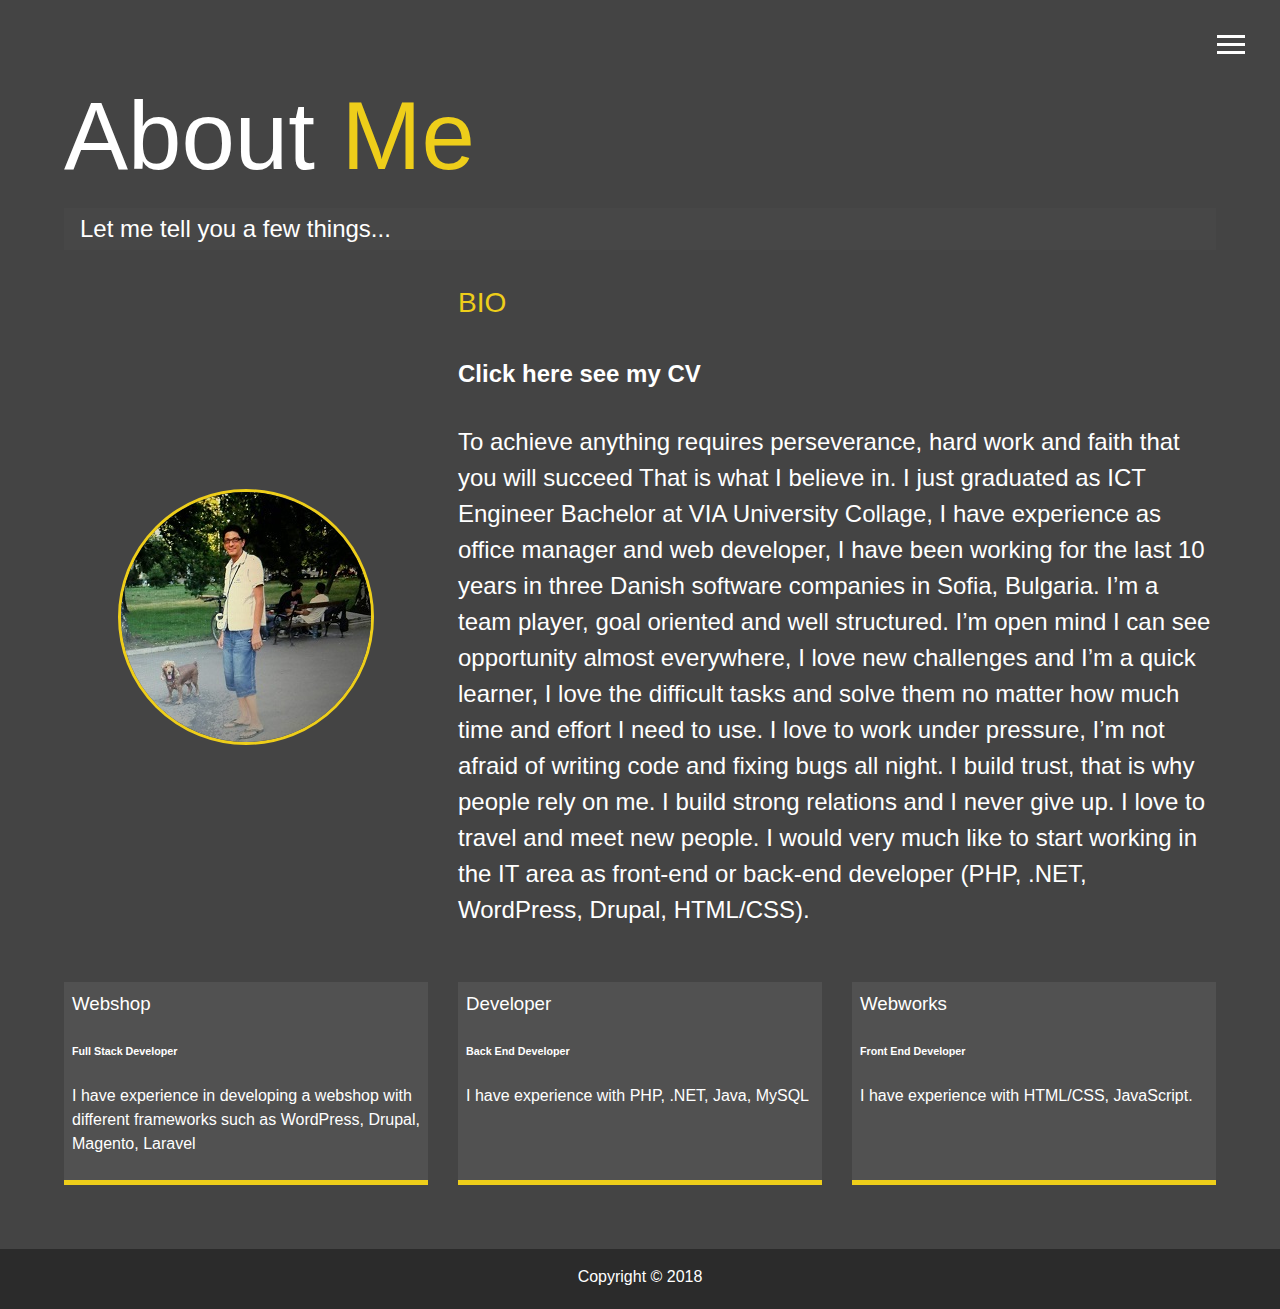
==== about.html @ 6d035e1e "Initial commit" ====
<!DOCTYPE html>
<html lang="en">

<head>
  <meta charset="UTF-8">
  <meta name="viewport" content="width=device-width, initial-scale=1.0">
  <meta http-equiv="X-UA-Compatible" content="ie=edge">
  <link rel="stylesheet" href="https://use.fontawesome.com/releases/v5.2.0/css/all.css" integrity="sha384-hWVjflwFxL6sNzntih27bfxkr27PmbbK/iSvJ+a4+0owXq79v+lsFkW54bOGbiDQ"
    crossorigin="anonymous">

  <link rel="stylesheet" href="css/main.css">
  <title>About Me</title>
</head>

<body>
  <header>
    <div class="menu-btn">
      <div class="btn-line"></div>
      <div class="btn-line"></div>
      <div class="btn-line"></div>
    </div>

    <nav class="menu">
      <div class="menu-branding">
        <div class="portrait"></div>
      </div>
      <ul class="menu-nav">
        <li class="nav-item">
          <a href="index.html" class="nav-link">
            Home
          </a>
        </li>
        <li class="nav-item current">
          <a href="about.html" class="nav-link">
            About Me
          </a>
        </li>
        <li class="nav-item">
          <a href="work.html" class="nav-link">
            My Work
          </a>
        </li>
        <li class="nav-item">
          <a href="contact.html" class="nav-link">
            How To Reach Me
          </a>
        </li>
      </ul>
    </nav>
  </header>

  <main id="about">
    <h1 class="lg-heading">
      About
      <span class="text-secondary">Me</span>
    </h1>
    <h2 class="sm-heading">
      Let me tell you a few things...
    </h2>
    <div class="about-info">
      <img src="img/portrait.jpg" alt="John Doe" class="bio-image">

      <div class="bio">
        <h3 class="text-secondary">BIO</h3>
        <a href="https://www.dropbox.com/sh/us0byk2o1c7omhc/AAArqTP1aUPcMfas-svjt58Xa?dl=0">
          <h4>Click here see my CV</h4>
        </a>
        <p>To achieve anything requires perseverance, hard work and faith that you will succeed That is what I believe
          in. I just graduated as ICT Engineer Bachelor at VIA University Collage, I have experience as office manager
          and web developer, I have been working for the last 10 years in three Danish software companies in Sofia,
          Bulgaria. I’m a team player, goal oriented and well structured. I’m open mind I can see opportunity almost
          everywhere, I love new challenges and I’m a quick learner, I love the difficult tasks and solve them no
          matter how much time and effort I need to use. I love to work under pressure, I’m not afraid of writing code
          and fixing bugs all night. I build trust, that is why people rely on me. I build strong relations and I never
          give up. I love to travel and meet new people. I would very much like to start working in the IT area as
          front-end or back-end developer (PHP, .NET, WordPress, Drupal, HTML/CSS).</p>
      </div>

      <div class="job job-1">
        <h3>Webshop</h3>
        <h6>Full Stack Developer</h6>
        <p>I have experience in developing a webshop with different frameworks such as WordPress, Drupal, Magento,
          Laravel</p>
      </div>

      <div class="job job-2">
        <h3>Developer</h3>
        <h6>Back End Developer</h6>
        <p>I have experience with PHP, .NET, Java, MySQL</p>
      </div>

      <div class="job job-3">
        <h3>Webworks</h3>
        <h6>Front End Developer</h6>
        <p>I have experience with HTML/CSS, JavaScript.</p>
      </div>
    </div>
  </main>

  <footer id="main-footer">
    Copyright &copy; 2018
  </footer>

  <script src="js/main.js"></script>
</body>

</html>
---- css/main.css ----
.menu-btn {
  position: absolute;
  z-index: 3;
  right: 35px;
  top: 35px;
  cursor: pointer;
  transition: all 0.5s ease-out;
}
.menu-btn .btn-line {
  width: 28px;
  height: 3px;
  margin: 0 0 5px 0;
  background: #fff;
  transition: all 0.5s ease-out;
}
.menu-btn.close {
  transform: rotate(180deg);
}
.menu-btn.close .btn-line:nth-child(1) {
  transform: rotate(45deg) translate(5px, 5px);
}
.menu-btn.close .btn-line:nth-child(2) {
  opacity: 0;
}
.menu-btn.close .btn-line:nth-child(3) {
  transform: rotate(-45deg) translate(7px, -6px);
}

.menu {
  position: fixed;
  top: 0;
  width: 100%;
  opacity: 0.9;
  visibility: hidden;
}
.menu.show {
  visibility: visible;
}
.menu-branding,
.menu-nav {
  display: flex;
  flex-flow: column wrap;
  align-items: center;
  justify-content: center;
  float: left;
  width: 50%;
  height: 100vh;
  overflow: hidden;
}
.menu-nav {
  margin: 0;
  padding: 0;
  background: #373737;
  list-style: none;
  transform: translate3d(0, -100%, 0);
  transition: all 0.5s ease-out;
}
.menu-nav.show {
  transform: translate3d(0, 0, 0);
}
.menu-branding {
  background: #444;
  transform: translate3d(0, 100%, 0);
  transition: all 0.5s ease-out;
}
.menu-branding.show {
  transform: translate3d(0, 0, 0);
}
.menu-branding .portrait {
  width: 250px;
  height: 250px;
  background: url("../img/portrait.jpg");
  border-radius: 50%;
  border: solid 3px #eece1a;
}
.menu .nav-item {
  transform: translate3d(600px, 0, 0);
  transition: all 0.5s ease-out;
}
.menu .nav-item.show {
  transform: translate3d(0, 0, 0);
}
.menu .nav-item.current > a {
  color: #eece1a;
}
.menu .nav-link {
  display: inline-block;
  position: relative;
  font-size: 30px;
  text-transform: uppercase;
  padding: 1rem 0;
  font-weight: 300;
  color: #fff;
  text-decoration: none;
  transition: all 0.5s ease-out;
}
.menu .nav-link:hover {
  color: #eece1a;
}

.nav-item:nth-child(1) {
  transition-delay: 0.1s;
}

.nav-item:nth-child(2) {
  transition-delay: 0.2s;
}

.nav-item:nth-child(3) {
  transition-delay: 0.3s;
}

.nav-item:nth-child(4) {
  transition-delay: 0.4s;
}

* {
  box-sizing: border-box;
}

body {
  background: #444;
  color: #fff;
  height: 100%;
  margin: 0;
  font-family: "Segoe UI", Tahoma, Geneva, Verdana, sans-serif;
  line-height: 1.5;
}
body#bg-img {
  background: url(../img/background.jpg);
  background-attachment: fixed;
  background-size: cover;
}
body#bg-img:after {
  content: "";
  position: absolute;
  top: 0;
  right: 0;
  width: 100%;
  height: 100%;
  z-index: -1;
  background: rgba(68, 68, 68, 0.9);
}

h1,
h2,
h3 {
  margin: 0;
  font-weight: 400;
}
h1.lg-heading,
h2.lg-heading,
h3.lg-heading {
  font-size: 6rem;
}
h1.sm-heading,
h2.sm-heading,
h3.sm-heading {
  margin-bottom: 2rem;
  padding: 0.2rem 1rem;
  background: rgba(73, 73, 73, 0.5);
}

a {
  color: #fff;
  text-decoration: none;
}

header {
  position: fixed;
  z-index: 2;
  width: 100%;
}

.text-secondary {
  color: #eece1a;
}

main {
  padding: 4rem;
  min-height: calc(100vh - 60px);
}
main .icons {
  margin-top: 1rem;
}
main .icons a {
  padding: 0.4rem;
}
main .icons a:hover {
  color: #eece1a;
  transition: all 0.5s ease-out;
}
main#home {
  overflow: hidden;
}
main#home h1 {
  margin-top: 20vh;
}

.about-info {
  display: grid;
  grid-gap: 30px;
  grid-template-areas: "bioimage bio bio" "job1 job2 job3";
  grid-template-columns: repeat(3, 1fr);
}
.about-info .bio-image {
  grid-area: bioimage;
  margin: auto;
  border-radius: 50%;
  border: #eece1a 3px solid;
}
.about-info .bio {
  grid-area: bio;
  font-size: 1.5rem;
}
.about-info .job-1 {
  grid-area: job1;
}
.about-info .job-2 {
  grid-area: job2;
}
.about-info .job-3 {
  grid-area: job3;
}
.about-info .job {
  background: #515151;
  padding: 0.5rem;
  border-bottom: #eece1a 5px solid;
}

.projects {
  display: grid;
  grid-gap: 0.7rem;
  grid-template-columns: repeat(3, 1fr);
}
.projects img {
  width: 100%;
  border: 3px #fff solid;
}
.projects img:hover {
  opacity: 0.5;
  border-color: #eece1a;
  transition: all 0.5s ease-out;
}

.boxes {
  display: flex;
  flex-wrap: wrap;
  justify-content: space-evenly;
  align-items: center;
  margin-top: 1rem;
}
.boxes div {
  font-size: 2rem;
  border: 3px #fff solid;
  padding: 1.5rem 2.5rem;
  margin-bottom: 3rem;
  transition: all 0.5s ease-out;
}
.boxes div:hover {
  padding: 0.5rem 1.5rem;
  background: #eece1a;
  color: #000;
}
.boxes div:hover span {
  color: #000;
}

.btn,
.btn-dark,
.btn-light {
  display: block;
  padding: 0.5rem 1rem;
  border: 0;
  margin-bottom: 0.3rem;
}
.btn:hover,
.btn-dark:hover,
.btn-light:hover {
  background: #eece1a;
  color: #000;
}

.btn-dark {
  background: black;
  color: #fff;
}

.btn-light {
  background: #c4c4c4;
  color: #333;
}

#main-footer {
  text-align: center;
  padding: 1rem;
  background: #2b2b2b;
  color: #fff;
  height: 60px;
}

@media screen and (min-width: 1171px) {
  .projects {
    grid-template-columns: repeat(4, 1fr);
  }
}

@media screen and (min-width: 769px) and (max-width: 1170px) {
  .projects {
    grid-template-columns: repeat(3, 1fr);
  }
}

@media screen and (max-width: 768px) {
  main {
    align-items: center;
    text-align: center;
  }
  main .lg-heading {
    line-height: 1;
    margin-bottom: 1rem;
  }
  ul.menu-nav,
  div.menu-branding {
    float: none;
    width: 100%;
    min-height: 0;
  }
  ul.menu-nav.show,
  div.menu-branding.show {
    transform: translate3d(0, 0, 0);
  }
  .menu-nav {
    height: 75vh;
    transform: translate3d(-100%, 0, 0);
    font-size: 24px;
  }
  .menu-branding {
    height: 25vh;
    transform: translate3d(100%, 0, 0);
  }
  .menu-branding .portrait {
    background: url("../img/portrait_small.jpg");
    width: 150px;
    height: 150px;
  }
  .about-info {
    grid-template-areas: "bioimage" "bio" "job1" "job2" "job3";
    grid-template-columns: 1fr;
  }
  .projects {
    grid-template-columns: repeat(2, 1fr);
  }
}

@media screen and (max-width: 500px) {
  main {
    padding: 2rem;
  }
  main #home h1 {
    margin-top: 10vh;
  }
  main .lg-heading {
    margin-top: 1rem;
    font-size: 5rem;
  }
  .projects {
    grid-template-columns: 1fr;
  }
}
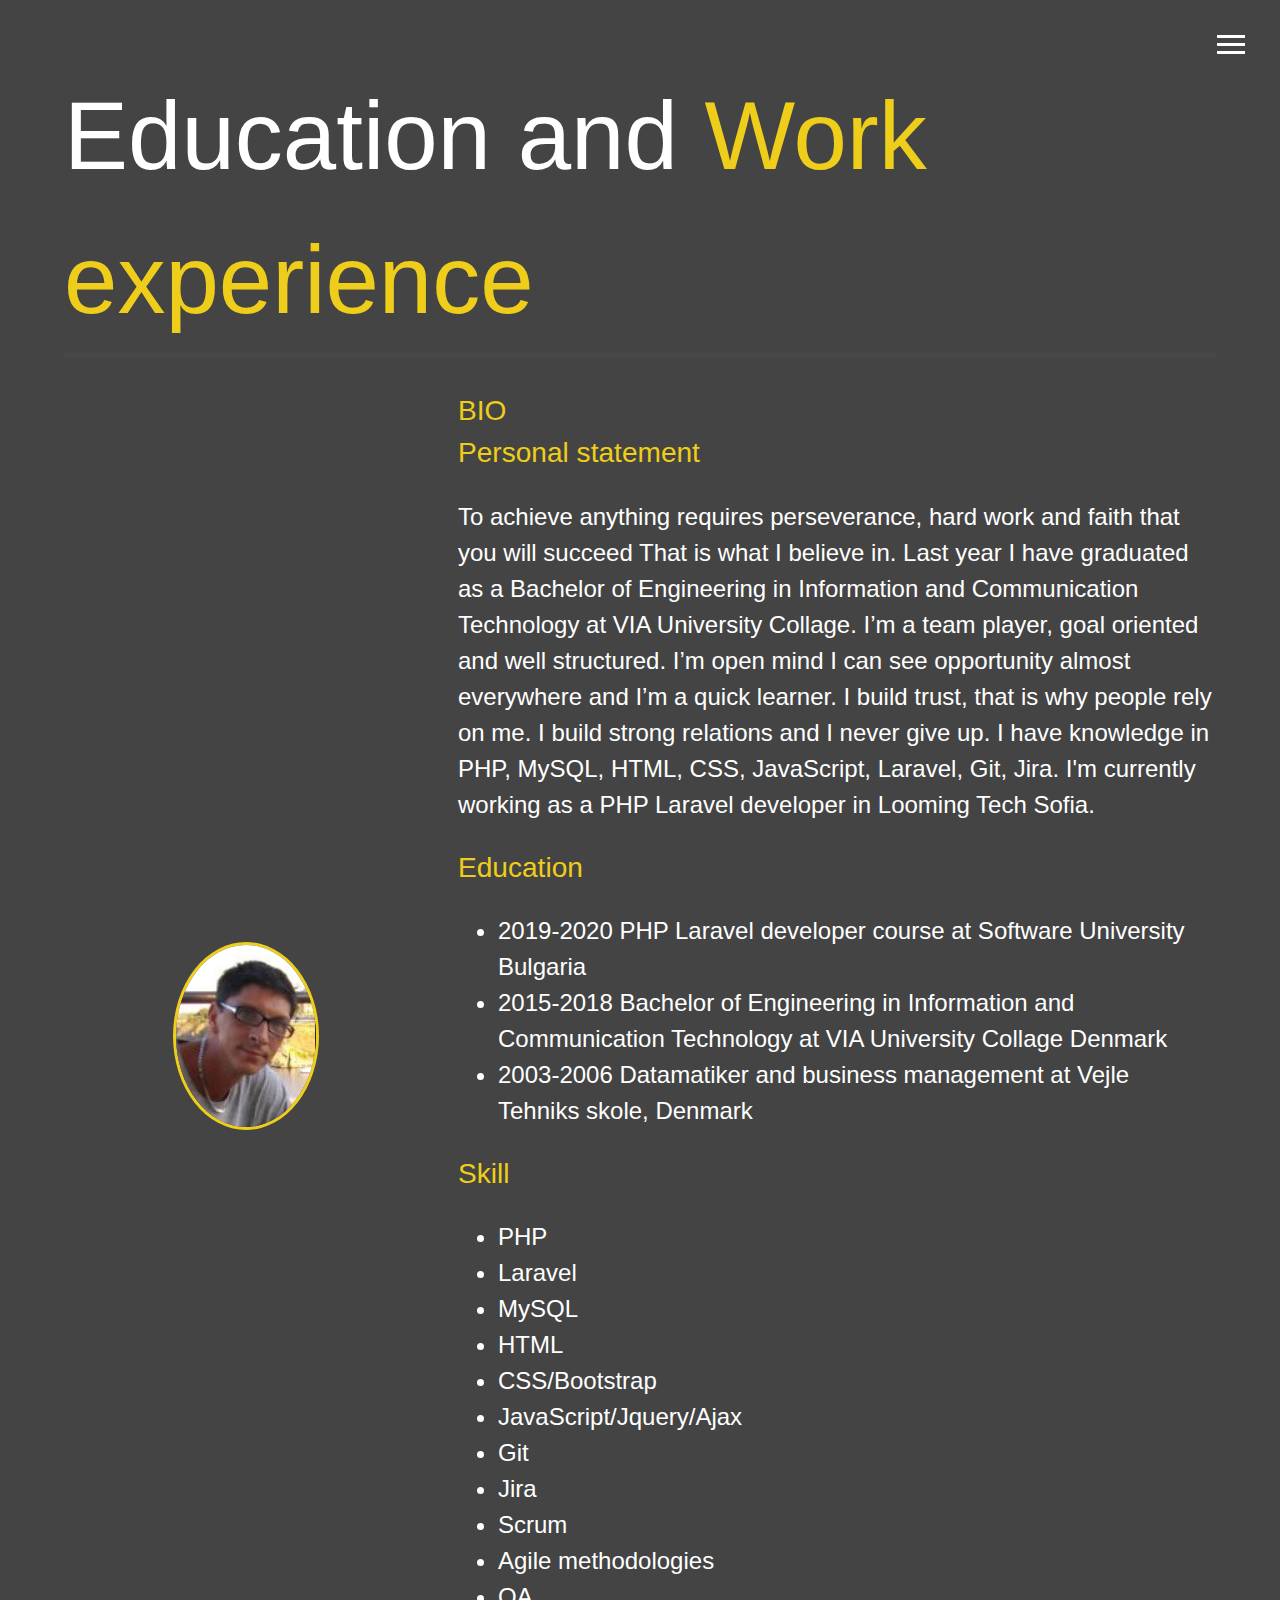
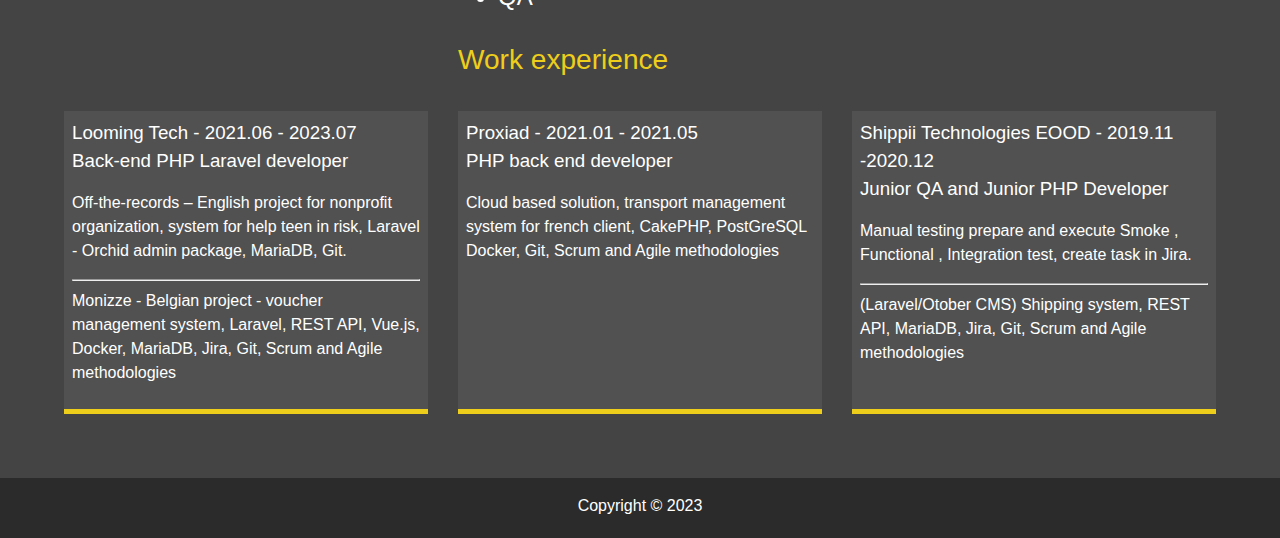
==== commit 7c42b4ae: "fix" ====
--- a/about.html
+++ b/about.html
@@ -1,213 +1,216 @@
 <!DOCTYPE html>-
+ <html lang="en">-
--
++ <head>-
-  <meta charset="UTF-8">-
-  <meta name="viewport" content="width=device-width, initial-scale=1.0">-
-  <meta http-equiv="X-UA-Compatible" content="ie=edge">-
-  <link rel="stylesheet" href="https://use.fontawesome.com/releases/v5.2.0/css/all.css" integrity="sha384-hWVjflwFxL6sNzntih27bfxkr27PmbbK/iSvJ+a4+0owXq79v+lsFkW54bOGbiDQ"-
-    crossorigin="anonymous">-
--
-  <link rel="stylesheet" href="css/main.css">-
-  <title>About Me</title>-
++    <meta charset="UTF-8">++    <meta name="viewport" content="width=device-width, initial-scale=1.0">++    <meta http-equiv="X-UA-Compatible" content="ie=edge">++    <link rel="stylesheet" href="https://use.fontawesome.com/releases/v5.2.0/css/all.css"+          integrity="sha384-hWVjflwFxL6sNzntih27bfxkr27PmbbK/iSvJ+a4+0owXq79v+lsFkW54bOGbiDQ"++          crossorigin="anonymous">+++    <link rel="stylesheet" href="css/main.css">++    <title>Education and Work experience</title>+ </head>-
--
++ <body>-
-  <header>-
++<header>+     <div class="menu-btn">-
-      <div class="btn-line"></div>-
-      <div class="btn-line"></div>-
-      <div class="btn-line"></div>-
++        <div class="btn-line"></div>++        <div class="btn-line"></div>++        <div class="btn-line"></div>+     </div>-
--
     <nav class="menu">-
-      <div class="menu-branding">-
-        <div class="portrait"></div>-
-      </div>-
-      <ul class="menu-nav">-
-        <li class="nav-item">-
-          <a href="index.html" class="nav-link">-
-            Home-
-          </a>-
-        </li>-
-        <li class="nav-item current">-
-          <a href="about.html" class="nav-link">-
-            About Me-
-          </a>-
-        </li>-
-        <li class="nav-item">-
-          <a href="work.html" class="nav-link">-
-            My Work-
-          </a>-
-        </li>-
-        <li class="nav-item">-
-          <a href="contact.html" class="nav-link">-
-            How To Reach Me-
-          </a>-
-        </li>-
-      </ul>-
+        <div class="menu-branding">+            <img src="img/ak.png" alt="John Doe" class="bio-image">+        </div>++        <ul class="menu-nav">++            <li class="nav-item">++                <a href="index.html" class="nav-link">++                    Home++                </a>++            </li>++            <li class="nav-item current">++                <a href="about.html" class="nav-link">++                    Education and Work experience++                </a>++            </li>++            <li class="nav-item">++                <a href="work.html" class="nav-link">++                    My Work++                </a>++            </li>++            <li class="nav-item">++                <a href="contact.html" class="nav-link">++                    How To Reach Me++                </a>++            </li>++        </ul>+     </nav>-
-  </header>-
--
-  <main id="about">-
++</header>+++<main id="about">+     <h1 class="lg-heading">-
-      About-
-      <span class="text-secondary">Me</span>-
++        Education and++        <span class="text-secondary">Work experience</span>+     </h1>-
+     <h2 class="sm-heading">-
-      Let me tell you a few things...-
+     </h2>-
+     <div class="about-info">-
-      <img src="img/portrait.jpg" alt="John Doe" class="bio-image">-
--
-      <div class="bio">-
-        <h3 class="text-secondary">BIO</h3>-
-        <a href="https://www.dropbox.com/sh/us0byk2o1c7omhc/AAArqTP1aUPcMfas-svjt58Xa?dl=0">-
-          <h4>Click here see my CV</h4>-
-        </a>-
-        <p>To achieve anything requires perseverance, hard work and faith that you will succeed That is what I believe-
-          in. I just graduated as ICT Engineer Bachelor at VIA University Collage, I have experience as office manager-
-          and web developer, I have been working for the last 10 years in three Danish software companies in Sofia,-
-          Bulgaria. I’m a team player, goal oriented and well structured. I’m open mind I can see opportunity almost-
-          everywhere, I love new challenges and I’m a quick learner, I love the difficult tasks and solve them no-
-          matter how much time and effort I need to use. I love to work under pressure, I’m not afraid of writing code-
-          and fixing bugs all night. I build trust, that is why people rely on me. I build strong relations and I never-
-          give up. I love to travel and meet new people. I would very much like to start working in the IT area as-
-          front-end or back-end developer (PHP, .NET, WordPress, Drupal, HTML/CSS).</p>-
-      </div>-
--
-      <div class="job job-1">-
-        <h3>Webshop</h3>-
-        <h6>Full Stack Developer</h6>-
-        <p>I have experience in developing a webshop with different frameworks such as WordPress, Drupal, Magento,-
-          Laravel</p>-
-      </div>-
--
-      <div class="job job-2">-
-        <h3>Developer</h3>-
-        <h6>Back End Developer</h6>-
-        <p>I have experience with PHP, .NET, Java, MySQL</p>-
-      </div>-
--
-      <div class="job job-3">-
-        <h3>Webworks</h3>-
-        <h6>Front End Developer</h6>-
-        <p>I have experience with HTML/CSS, JavaScript.</p>-
-      </div>-
++        <img src="img/ak.png" alt="John Doe" class="bio-image">+        <div class="bio">+            <h3 class="text-secondary">BIO</h3>+            <h3 class="text-secondary">Personal statement</h3>+            <p>+                To achieve anything requires perseverance, hard work and faith that you will succeed That is what I+                believe in. Last year I have graduated as a Bachelor of Engineering in Information and Communication+                Technology at VIA University Collage.+                I’m a team player, goal oriented and well structured. I’m open mind I can see opportunity almost+                everywhere and I’m a quick learner. I build trust, that is why people rely on me. I build strong+                relations and I never give up. I have knowledge in PHP, MySQL, HTML, CSS, JavaScript, Laravel, Git,+                Jira. I'm currently working as a PHP Laravel developer in Looming Tech Sofia.+            </p>++            <h3 class="text-secondary">Education</h3>+            <ul>+                <li>2019-2020 PHP Laravel developer course at Software University Bulgaria</li>+                <li>2015-2018 Bachelor of Engineering in Information and Communication Technology at VIA University+                    Collage Denmark+                </li>+                <li>2003-2006 Datamatiker and business management at Vejle Tehniks skole, Denmark</li>+            </ul>++            <h3 class="text-secondary">Skill</h3>+            <ul>+                <li>PHP</li>+                <li>Laravel</li>+                <li>MySQL</li>+                <li>HTML</li>+                <li>CSS/Bootstrap</li>+                <li>JavaScript/Jquery/Ajax</li>+                <li>Git</li>+                <li>Jira</li>+                <li>Scrum</li>+                <li>Agile methodologies</li>+                <li>QA</li>+            </ul>+++            <h3 class="text-secondary">Work experience</h3>++        </div>+++        <div class="job job-1">++            <h3>Looming Tech - 2021.06 - 2023.07</h3>++            <h3>Back-end PHP Laravel developer</h3>++            <p>+                Off-the-records – English project for nonprofit organization, system for help teen in risk, Laravel -+                Orchid admin package, MariaDB, Git.+            <hr>+            Monizze - Belgian project - voucher management system, Laravel, REST API, Vue.js, Docker, MariaDB, Jira,+            Git, Scrum and Agile methodologies+            </p>++        </div>+++        <div class="job job-2">++            <h3>Proxiad - 2021.01 - 2021.05</h3>++            <h3>PHP back end developer</h3>++            <p>+                Cloud based solution, transport management system for french client, CakePHP, PostGreSQL Docker, Git,+                Scrum and Agile methodologies+            </p>++        </div>+++        <div class="job job-3">++            <h3>Shippii Technologies EOOD - 2019.11 -2020.12</h3>++            <h3>Junior QA and Junior PHP Developer</h3>++            <p>+                Manual testing prepare and execute Smoke , Functional , Integration test, create task in Jira.+            <hr>+            (Laravel/Otober CMS) Shipping system, REST API, MariaDB, Jira, Git, Scrum and Agile methodologies+            </p>++        </div>+     </div>-
-  </main>-
--
-  <footer id="main-footer">-
-    Copyright &copy; 2018-
-  </footer>-
--
-  <script src="js/main.js"></script>-
++</main>+++<footer id="main-footer">++    Copyright &copy; 2023++</footer>+++<script src="js/main.js"></script>+ </body>-
--
++ </html>--- a/css/main.css
+++ b/css/main.css
@@ -1,740 +1,742 @@
 .menu-btn {-
+   position: absolute;-
+   z-index: 3;-
+   right: 35px;-
+   top: 35px;-
+   cursor: pointer;-
-  transition: all 0.5s ease-out;-
-}-
++  transition: all 0.5s ease-out;++}+ .menu-btn .btn-line {-
+   width: 28px;-
+   height: 3px;-
+   margin: 0 0 5px 0;-
+   background: #fff;-
-  transition: all 0.5s ease-out;-
-}-
++  transition: all 0.5s ease-out;++}+ .menu-btn.close {-
+   transform: rotate(180deg);-
-}-
++}+ .menu-btn.close .btn-line:nth-child(1) {-
+   transform: rotate(45deg) translate(5px, 5px);-
-}-
++}+ .menu-btn.close .btn-line:nth-child(2) {-
+   opacity: 0;-
-}-
++}+ .menu-btn.close .btn-line:nth-child(3) {-
+   transform: rotate(-45deg) translate(7px, -6px);-
-}-
--
++}+++ .menu {-
+   position: fixed;-
+   top: 0;-
+   width: 100%;-
+   opacity: 0.9;-
+   visibility: hidden;-
-}-
++}+ .menu.show {-
+   visibility: visible;-
-}-
++}+ .menu-branding,-
+ .menu-nav {-
+   display: flex;-
+   flex-flow: column wrap;-
+   align-items: center;-
+   justify-content: center;-
+   float: left;-
+   width: 50%;-
+   height: 100vh;-
+   overflow: hidden;-
-}-
++}+ .menu-nav {-
+   margin: 0;-
+   padding: 0;-
+   background: #373737;-
+   list-style: none;-
+   transform: translate3d(0, -100%, 0);-
-  transition: all 0.5s ease-out;-
-}-
++  transition: all 0.5s ease-out;++}+ .menu-nav.show {-
+   transform: translate3d(0, 0, 0);-
-}-
++}+ .menu-branding {-
+   background: #444;-
+   transform: translate3d(0, 100%, 0);-
-  transition: all 0.5s ease-out;-
-}-
++  transition: all 0.5s ease-out;++}+ .menu-branding.show {-
+   transform: translate3d(0, 0, 0);-
-}-
++}+ .menu-branding .portrait {-
+   width: 250px;-
+   height: 250px;-
+   background: url("../img/portrait.jpg");-
+   border-radius: 50%;-
+   border: solid 3px #eece1a;-
-}-
++}+ .menu .nav-item {-
+   transform: translate3d(600px, 0, 0);-
-  transition: all 0.5s ease-out;-
-}-
++  transition: all 0.5s ease-out;++}+ .menu .nav-item.show {-
+   transform: translate3d(0, 0, 0);-
-}-
++}+ .menu .nav-item.current > a {-
+   color: #eece1a;-
-}-
++}+ .menu .nav-link {-
+   display: inline-block;-
+   position: relative;-
+   font-size: 30px;-
+   text-transform: uppercase;-
+   padding: 1rem 0;-
+   font-weight: 300;-
+   color: #fff;-
+   text-decoration: none;-
-  transition: all 0.5s ease-out;-
-}-
++  transition: all 0.5s ease-out;++}+ .menu .nav-link:hover {-
+   color: #eece1a;-
-}-
--
++}+++ .nav-item:nth-child(1) {-
+   transition-delay: 0.1s;-
-}-
--
++}+++ .nav-item:nth-child(2) {-
+   transition-delay: 0.2s;-
-}-
--
++}+++ .nav-item:nth-child(3) {-
+   transition-delay: 0.3s;-
-}-
--
++}+++ .nav-item:nth-child(4) {-
+   transition-delay: 0.4s;-
-}-
--
++}+++ * {-
+   box-sizing: border-box;-
-}-
--
++}+++ body {-
+   background: #444;-
+   color: #fff;-
++  width: 100%;+   height: 100%;-
+   margin: 0;-
+   font-family: "Segoe UI", Tahoma, Geneva, Verdana, sans-serif;-
+   line-height: 1.5;-
-}-
++}+ body#bg-img {-
+   background: url(../img/background.jpg);-
+   background-attachment: fixed;-
+   background-size: cover;-
-}-
++}+ body#bg-img:after {-
+   content: "";-
+   position: absolute;-
+   top: 0;-
+   right: 0;-
+   width: 100%;-
+   height: 100%;-
+   z-index: -1;-
+   background: rgba(68, 68, 68, 0.9);-
-}-
--
++}+++ h1,-
+ h2,-
+ h3 {-
+   margin: 0;-
+   font-weight: 400;-
-}-
++}+ h1.lg-heading,-
+ h2.lg-heading,-
+ h3.lg-heading {-
+   font-size: 6rem;-
-}-
++}+ h1.sm-heading,-
+ h2.sm-heading,-
+ h3.sm-heading {-
+   margin-bottom: 2rem;-
+   padding: 0.2rem 1rem;-
+   background: rgba(73, 73, 73, 0.5);-
-}-
--
++}+++ a {-
+   color: #fff;-
+   text-decoration: none;-
-}-
--
++}+++ header {-
+   position: fixed;-
+   z-index: 2;-
+   width: 100%;-
-}-
--
++}+++ .text-secondary {-
+   color: #eece1a;-
-}-
--
++}+++ main {-
+   padding: 4rem;-
+   min-height: calc(100vh - 60px);-
-}-
++}+ main .icons {-
+   margin-top: 1rem;-
-}-
++}+ main .icons a {-
+   padding: 0.4rem;-
-}-
++}+ main .icons a:hover {-
+   color: #eece1a;-
-  transition: all 0.5s ease-out;-
-}-
++  transition: all 0.5s ease-out;++}+ main#home {-
+   overflow: hidden;-
-}-
++}+ main#home h1 {-
+   margin-top: 20vh;-
-}-
--
++}+++ .about-info {-
+   display: grid;-
+   grid-gap: 30px;-
+   grid-template-areas: "bioimage bio bio" "job1 job2 job3";-
+   grid-template-columns: repeat(3, 1fr);-
-}-
++}+ .about-info .bio-image {-
+   grid-area: bioimage;-
+   margin: auto;-
+   border-radius: 50%;-
+   border: #eece1a 3px solid;-
-}-
++}+ .about-info .bio {-
+   grid-area: bio;-
+   font-size: 1.5rem;-
-}-
++}+ .about-info .job-1 {-
+   grid-area: job1;-
-}-
++}+ .about-info .job-2 {-
+   grid-area: job2;-
-}-
++}+ .about-info .job-3 {-
+   grid-area: job3;-
-}-
++}+ .about-info .job {-
+   background: #515151;-
+   padding: 0.5rem;-
+   border-bottom: #eece1a 5px solid;-
-}-
--
++}+++ .projects {-
+   display: grid;-
+   grid-gap: 0.7rem;-
+   grid-template-columns: repeat(3, 1fr);-
-}-
++}+ .projects img {-
+   width: 100%;-
+   border: 3px #fff solid;-
-}-
++}+ .projects img:hover {-
+   opacity: 0.5;-
+   border-color: #eece1a;-
-  transition: all 0.5s ease-out;-
-}-
--
++  transition: all 0.5s ease-out;++}+++ .boxes {-
+   display: flex;-
+   flex-wrap: wrap;-
+   justify-content: space-evenly;-
+   align-items: center;-
+   margin-top: 1rem;-
-}-
++}+ .boxes div {-
+   font-size: 2rem;-
+   border: 3px #fff solid;-
+   padding: 1.5rem 2.5rem;-
+   margin-bottom: 3rem;-
-  transition: all 0.5s ease-out;-
-}-
++  transition: all 0.5s ease-out;++}+ .boxes div:hover {-
+   padding: 0.5rem 1.5rem;-
+   background: #eece1a;-
+   color: #000;-
-}-
++}+ .boxes div:hover span {-
+   color: #000;-
-}-
--
++}+++ .btn,-
+ .btn-dark,-
+ .btn-light {-
+   display: block;-
+   padding: 0.5rem 1rem;-
+   border: 0;-
+   margin-bottom: 0.3rem;-
-}-
++}+ .btn:hover,-
+ .btn-dark:hover,-
+ .btn-light:hover {-
+   background: #eece1a;-
+   color: #000;-
-}-
--
++}+++ .btn-dark {-
+   background: black;-
+   color: #fff;-
-}-
--
++}+++ .btn-light {-
+   background: #c4c4c4;-
+   color: #333;-
-}-
--
++}+++ #main-footer {-
+   text-align: center;-
+   padding: 1rem;-
+   background: #2b2b2b;-
+   color: #fff;-
+   height: 60px;-
-}-
--
++}+++ @media screen and (min-width: 1171px) {-
+   .projects {-
+     grid-template-columns: repeat(4, 1fr);-
-  }-
-}-
--
++  }++}+++ @media screen and (min-width: 769px) and (max-width: 1170px) {-
+   .projects {-
+     grid-template-columns: repeat(3, 1fr);-
-  }-
-}-
--
++  }++}+++ @media screen and (max-width: 768px) {-
+   main {-
+     align-items: center;-
+     text-align: center;-
-  }-
++  }+   main .lg-heading {-
+     line-height: 1;-
+     margin-bottom: 1rem;-
-  }-
++  }+   ul.menu-nav,-
+   div.menu-branding {-
+     float: none;-
+     width: 100%;-
+     min-height: 0;-
-  }-
++  }+   ul.menu-nav.show,-
+   div.menu-branding.show {-
+     transform: translate3d(0, 0, 0);-
-  }-
++  }+   .menu-nav {-
+     height: 75vh;-
+     transform: translate3d(-100%, 0, 0);-
+     font-size: 24px;-
-  }-
++  }+   .menu-branding {-
+     height: 25vh;-
+     transform: translate3d(100%, 0, 0);-
-  }-
++  }+   .menu-branding .portrait {-
+     background: url("../img/portrait_small.jpg");-
+     width: 150px;-
+     height: 150px;-
-  }-
++  }+   .about-info {-
+     grid-template-areas: "bioimage" "bio" "job1" "job2" "job3";-
+     grid-template-columns: 1fr;-
-  }-
++  }+   .projects {-
+     grid-template-columns: repeat(2, 1fr);-
-  }-
-}-
--
++  }++}+++ @media screen and (max-width: 500px) {-
+   main {-
+     padding: 2rem;-
-  }-
++  }+   main #home h1 {-
+     margin-top: 10vh;-
-  }-
++  }+   main .lg-heading {-
+     margin-top: 1rem;-
+     font-size: 5rem;-
-  }-
++  }+   .projects {-
+     grid-template-columns: 1fr;-
-  }-
-}-
++  }++}+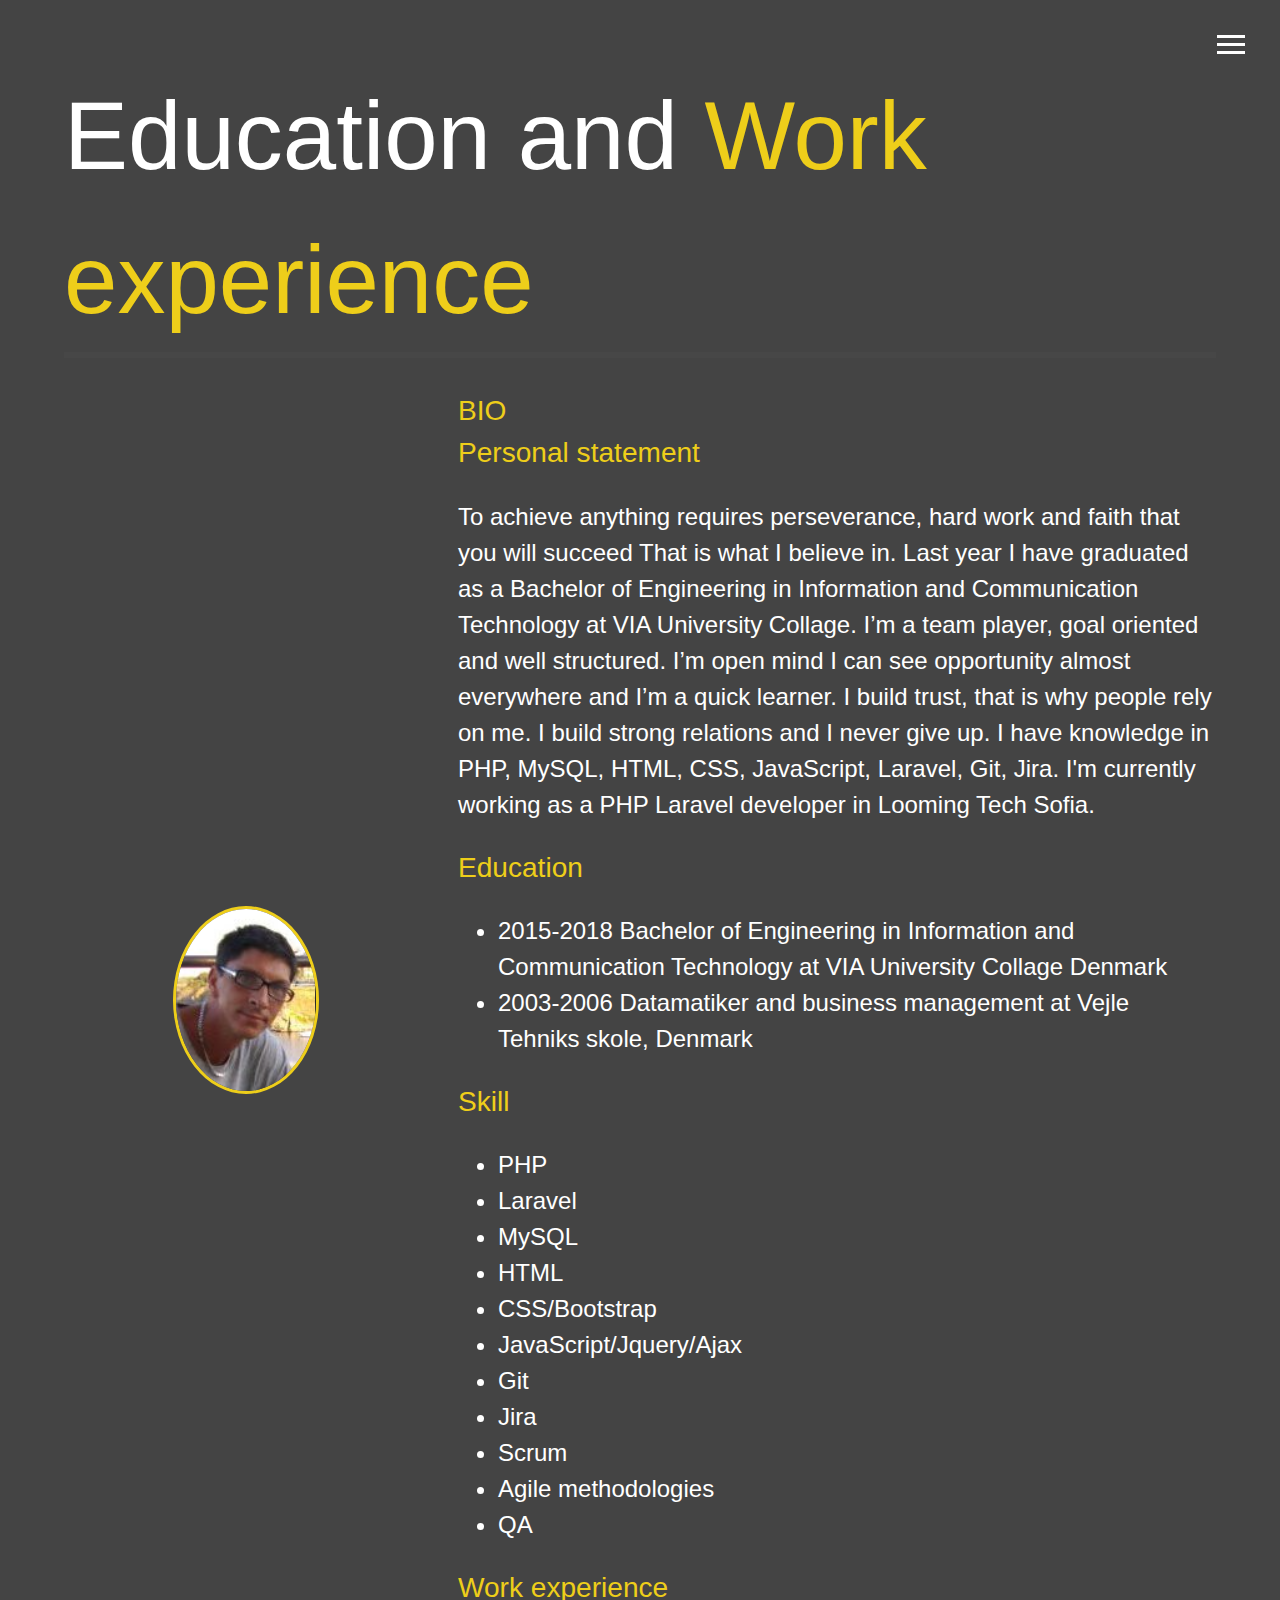
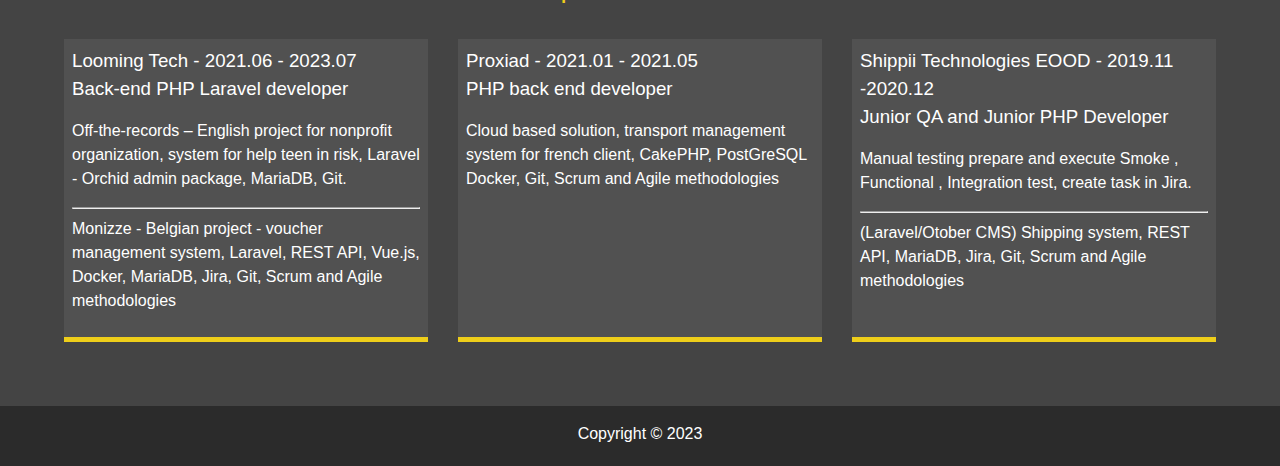
==== commit c2bf2977: "fix" ====
--- a/about.html
+++ b/about.html
@@ -123,7 +123,6 @@
              <h3 class="text-secondary">Education</h3>             <ul>-                <li>2019-2020 PHP Laravel developer course at Software University Bulgaria</li>                 <li>2015-2018 Bachelor of Engineering in Information and Communication Technology at VIA University                     Collage Denmark                 </li>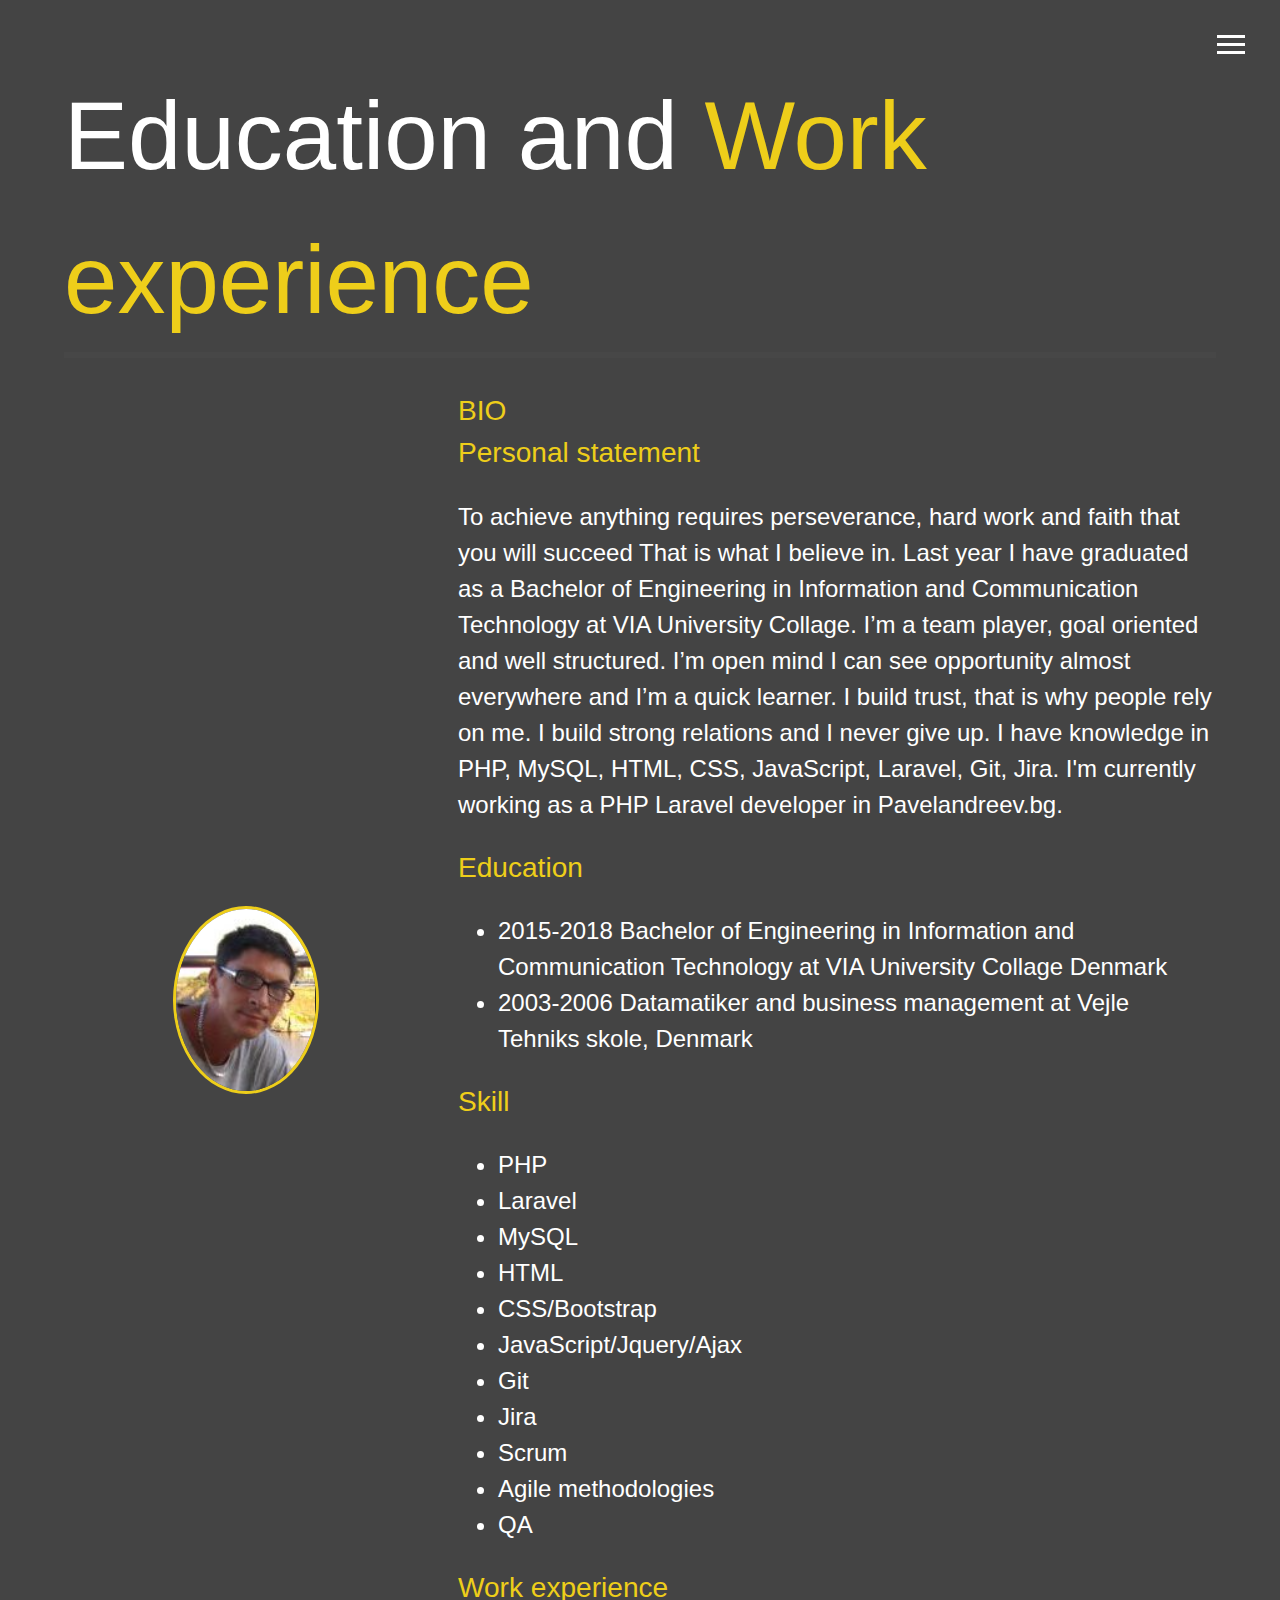
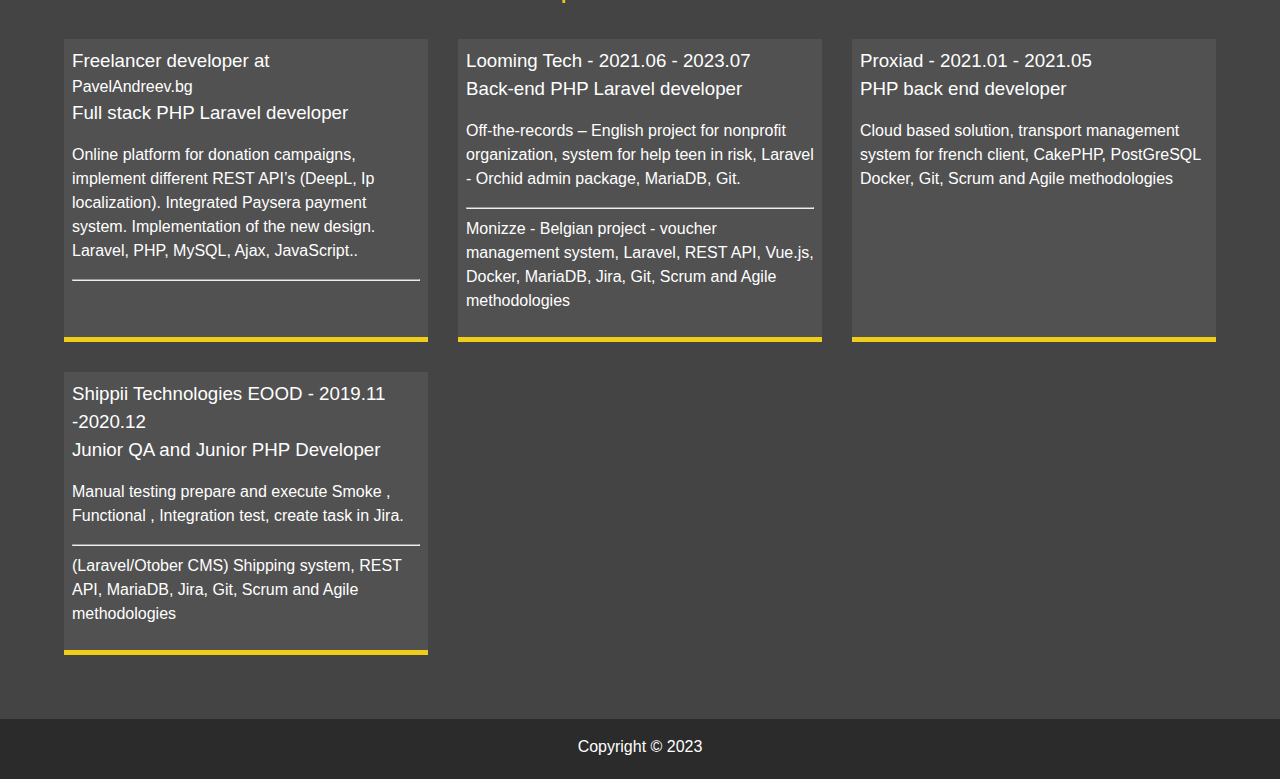
==== commit 2408fe2a: "fix" ====
--- a/about.html
+++ b/about.html
@@ -118,7 +118,7 @@
                 I’m a team player, goal oriented and well structured. I’m open mind I can see opportunity almost                 everywhere and I’m a quick learner. I build trust, that is why people rely on me. I build strong                 relations and I never give up. I have knowledge in PHP, MySQL, HTML, CSS, JavaScript, Laravel, Git,-                Jira. I'm currently working as a PHP Laravel developer in Looming Tech Sofia.+                Jira. I'm currently working as a PHP Laravel developer in Pavelandreev.bg.             </p>              <h3 class="text-secondary">Education</h3>@@ -149,8 +149,21 @@
          </div> -         <div class="job job-1">++            <h3>Freelancer developer at </h3>+            <a href="https://pavelandreev.bg/">PavelAndreev.bg</a>++            <h3>Full stack PHP Laravel developer</h3>++            <p>+                Online platform for donation campaigns, implement different REST API’s (DeepL, Ip localization). Integrated Paysera payment system. Implementation of the new design. Laravel, PHP, MySQL, Ajax, JavaScript..+            <hr>++        </div>+++        <div class="job job-2">              <h3>Looming Tech - 2021.06 - 2023.07</h3> @@ -167,7 +180,7 @@
         </div>  -        <div class="job job-2">+        <div class="job job-3">              <h3>Proxiad - 2021.01 - 2021.05</h3> @@ -181,7 +194,7 @@
         </div>  -        <div class="job job-3">+        <div class="job job-4">              <h3>Shippii Technologies EOOD - 2019.11 -2020.12</h3> 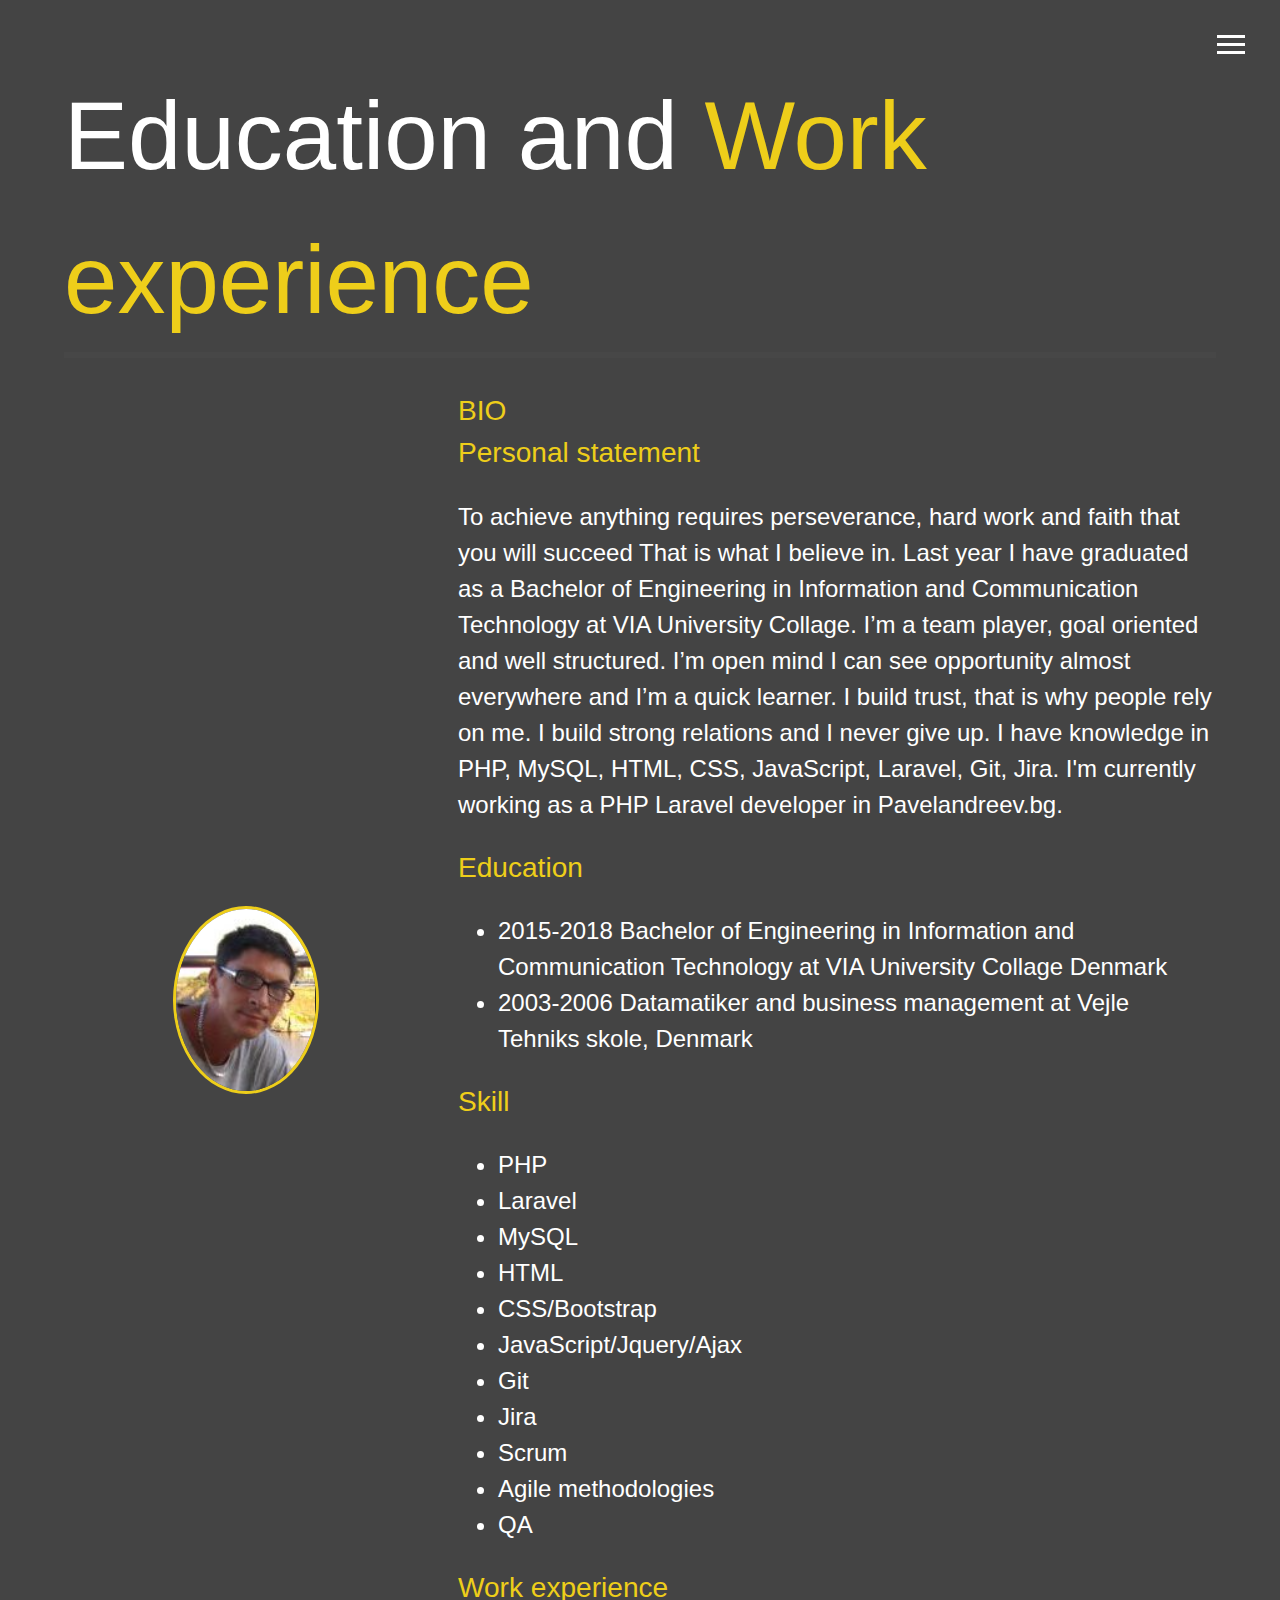
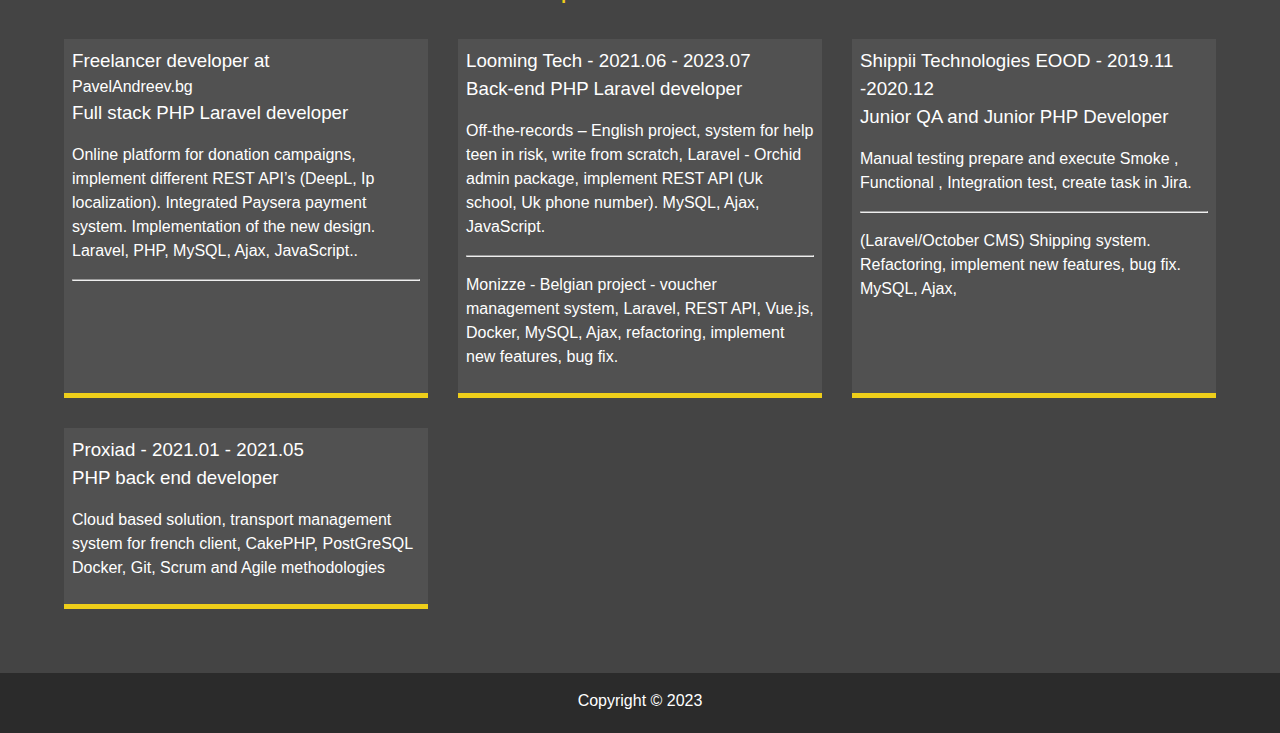
==== commit b00ca686: "fix" ====
--- a/about.html
+++ b/about.html
@@ -165,24 +165,38 @@
          <div class="job job-2"> -            <h3>Looming Tech - 2021.06 - 2023.07</h3>+            <h3><a href="https://www.looming.tech/team">Looming Tech</a>  - 2021.06 - 2023.07</h3>              <h3>Back-end PHP Laravel developer</h3>              <p>-                Off-the-records – English project for nonprofit organization, system for help teen in risk, Laravel --                Orchid admin package, MariaDB, Git.+                Off-the-records – English project, system for help teen in risk, write from scratch, Laravel - Orchid admin package, implement REST API (Uk school, Uk phone number). MySQL, Ajax, JavaScript.+            </p>             <hr>-            Monizze - Belgian project - voucher management system, Laravel, REST API, Vue.js, Docker, MariaDB, Jira,-            Git, Scrum and Agile methodologies-            </p>--        </div>-+            <p>+            <a href="https://www.monizze.be/en/">Monizze</a>  - Belgian project - voucher management system, Laravel, REST API, Vue.js, Docker, MySQL, Ajax, refactoring, implement new features, bug fix.+            </p>+        </div>          <div class="job job-3"> -            <h3>Proxiad - 2021.01 - 2021.05</h3>+            <h3><a href="https://shippii.com/">Shippii Technologies EOOD</a>  - 2019.11 -2020.12</h3>++            <h3>Junior QA and Junior PHP Developer</h3>++            <p>+                Manual testing prepare and execute Smoke , Functional , Integration test, create task in Jira.</p>+            <hr>+            <p>+                (Laravel/October CMS) Shipping system. Refactoring, implement new features, bug fix. MySQL, Ajax,+            </p>++        </div>+++        <div class="job job-4">++            <h3><a href="https://see.proxiad.com/">Proxiad</a>  - 2021.01 - 2021.05</h3>              <h3>PHP back end developer</h3> @@ -193,21 +207,6 @@
          </div> --        <div class="job job-4">--            <h3>Shippii Technologies EOOD - 2019.11 -2020.12</h3>--            <h3>Junior QA and Junior PHP Developer</h3>--            <p>-                Manual testing prepare and execute Smoke , Functional , Integration test, create task in Jira.-            <hr>-            (Laravel/Otober CMS) Shipping system, REST API, MariaDB, Jira, Git, Scrum and Agile methodologies-            </p>--        </div>-     </div>  </main>